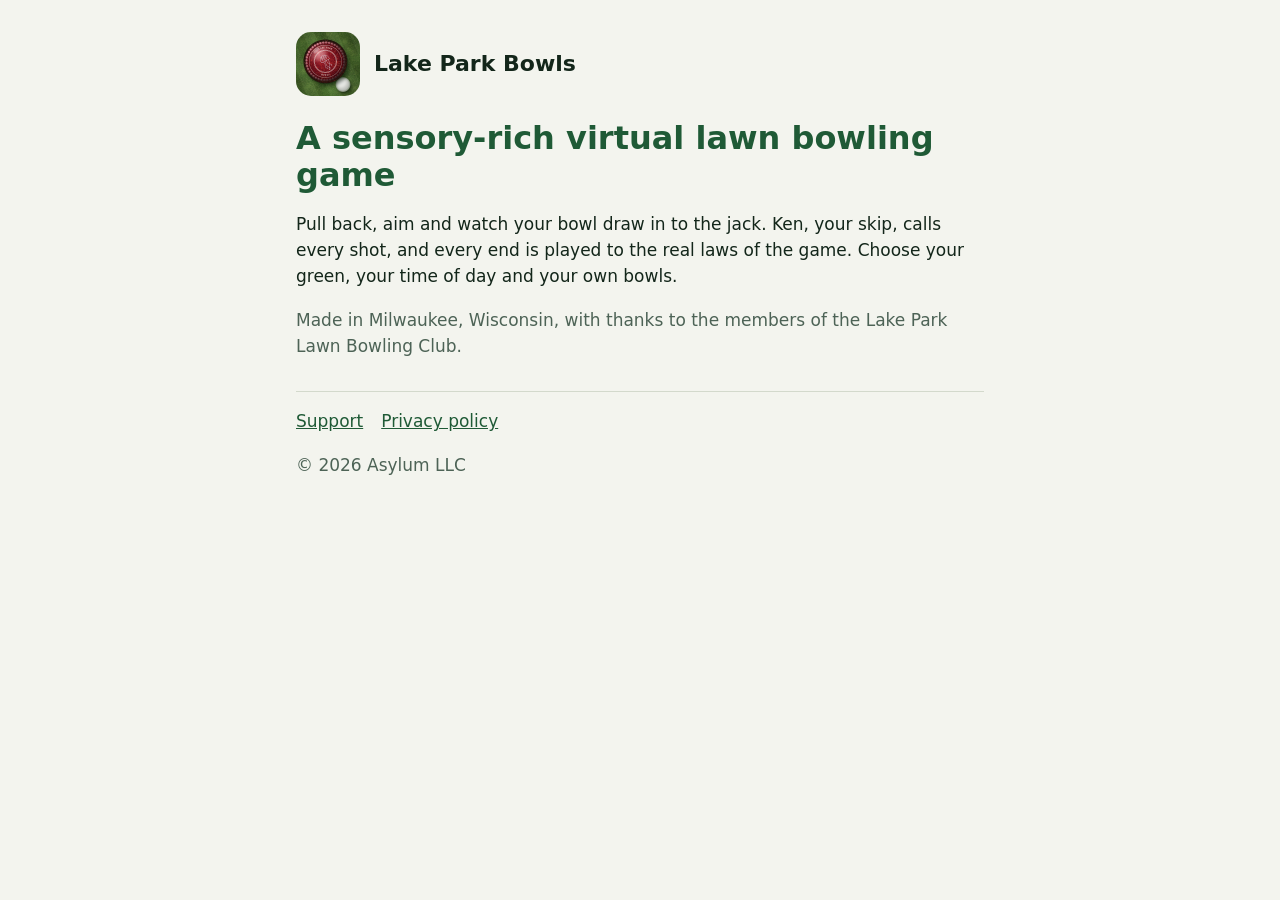
==== index.html @ 65890afd "Add home, support and privacy pages for Lake Park Bowls Co-Authored-By: Claude Opus 5.5 (1M context)" ====
<!doctype html>
<html lang="en"><head><meta charset="utf-8"><meta name="viewport" content="width=device-width,initial-scale=1">
<title>Lake Park Bowls</title><meta name="description" content="A sensory-rich virtual lawn bowling game for iPhone and Android.">
<link rel="icon" href="icon.png"><link rel="stylesheet" href="style.css"></head>
<body><main>
<header><img src="icon.png" alt=""><a href="./">Lake Park Bowls</a></header>
<h1>A sensory-rich virtual lawn bowling game</h1>
<p>Pull back, aim and watch your bowl draw in to the jack. Ken, your skip, calls every shot, and every end is played to the real laws of the game. Choose your green, your time of day and your own bowls.</p>
<p class="soft">Made in Milwaukee, Wisconsin, with thanks to the members of the Lake Park Lawn Bowling Club.</p>
<nav><a href="support/">Support</a><a href="privacy/">Privacy policy</a></nav>
<p class="soft">© 2026 Asylum LLC</p>
</main></body></html>
---- style.css ----
:root{--bg:#F3F4EE;--card:#FFFFFF;--fg:#13261A;--soft:#4D6356;--club:#1F5A36;--line:#D3D9CC}
@media (prefers-color-scheme:dark){:root{--bg:#0D2519;--card:#123322;--fg:#F3F4EE;--soft:#A9BDB0;--club:#7CC596;--line:#24503A}}
*{box-sizing:border-box}
body{margin:0;background:var(--bg);color:var(--fg);font:17px/1.55 system-ui,-apple-system,"Segoe UI",sans-serif}
main{max-width:720px;margin:0 auto;padding:32px 16px 56px}
header{display:flex;align-items:center;gap:14px;margin-bottom:24px}
header img{width:64px;height:64px;border-radius:15px}
header a{color:inherit;text-decoration:none;font-weight:700;font-size:22px}
h1{font-size:32px;line-height:1.15;margin:0 0 8px;color:var(--club)}
h2{font-size:20px;margin:28px 0 6px}
p,li{max-width:65ch}
a{color:var(--club)}
.soft{color:var(--soft)}
nav{display:flex;gap:18px;flex-wrap:wrap;margin-top:32px;padding-top:16px;border-top:1px solid var(--line)}
.card{background:var(--card);border:1px solid var(--line);border-radius:14px;padding:18px 18px 8px;margin:18px 0}
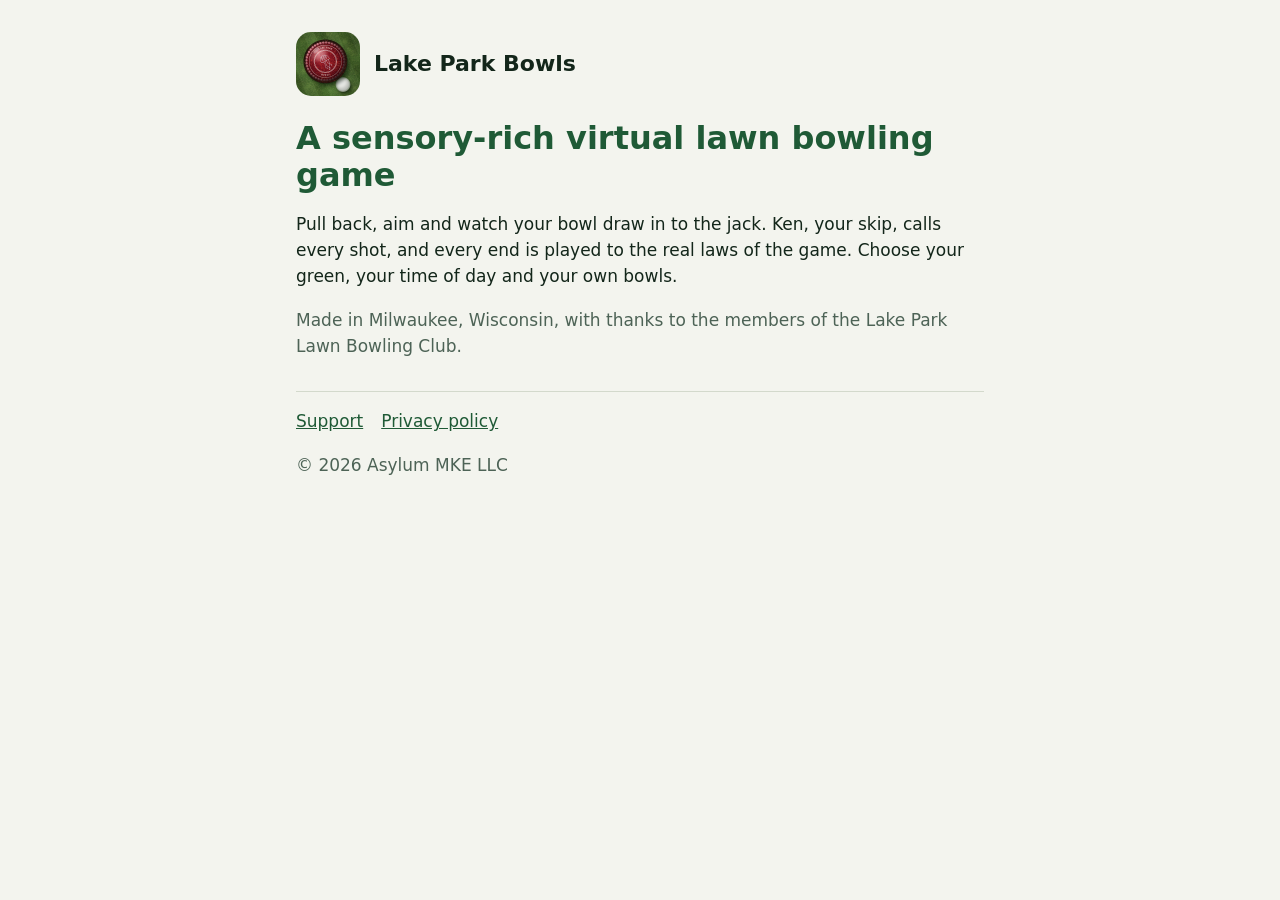
==== commit fd33e58c: "Use the LLC's full name, Asylum MKE LLC Co-Authored-By: Claude Opus 5.5 (1M context) <noreply@anthro" ====
--- a/index.html
+++ b/index.html
@@ -8,5 +8,5 @@
 <p>Pull back, aim and watch your bowl draw in to the jack. Ken, your skip, calls every shot, and every end is played to the real laws of the game. Choose your green, your time of day and your own bowls.</p>
 <p class="soft">Made in Milwaukee, Wisconsin, with thanks to the members of the Lake Park Lawn Bowling Club.</p>
 <nav><a href="support/">Support</a><a href="privacy/">Privacy policy</a></nav>
-<p class="soft">© 2026 Asylum LLC</p>
+<p class="soft">© 2026 Asylum MKE LLC</p>
 </main></body></html>
